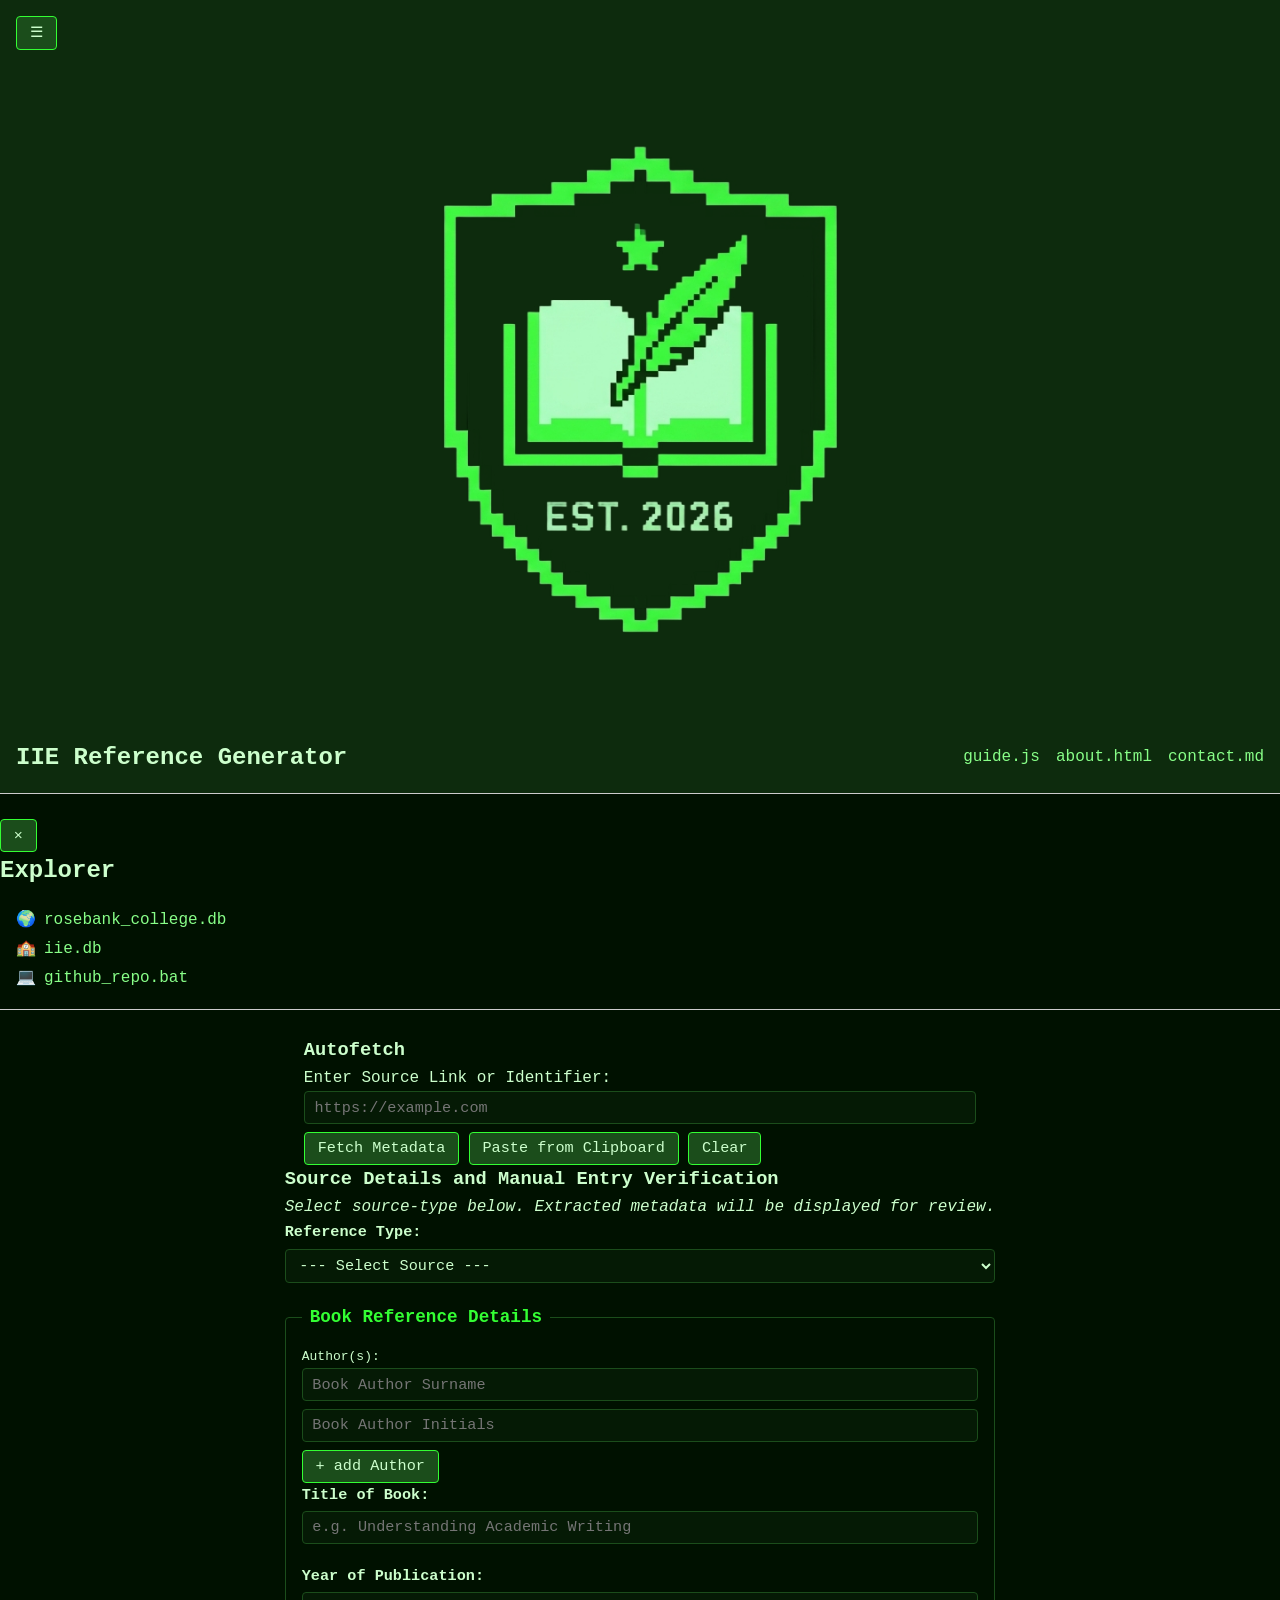
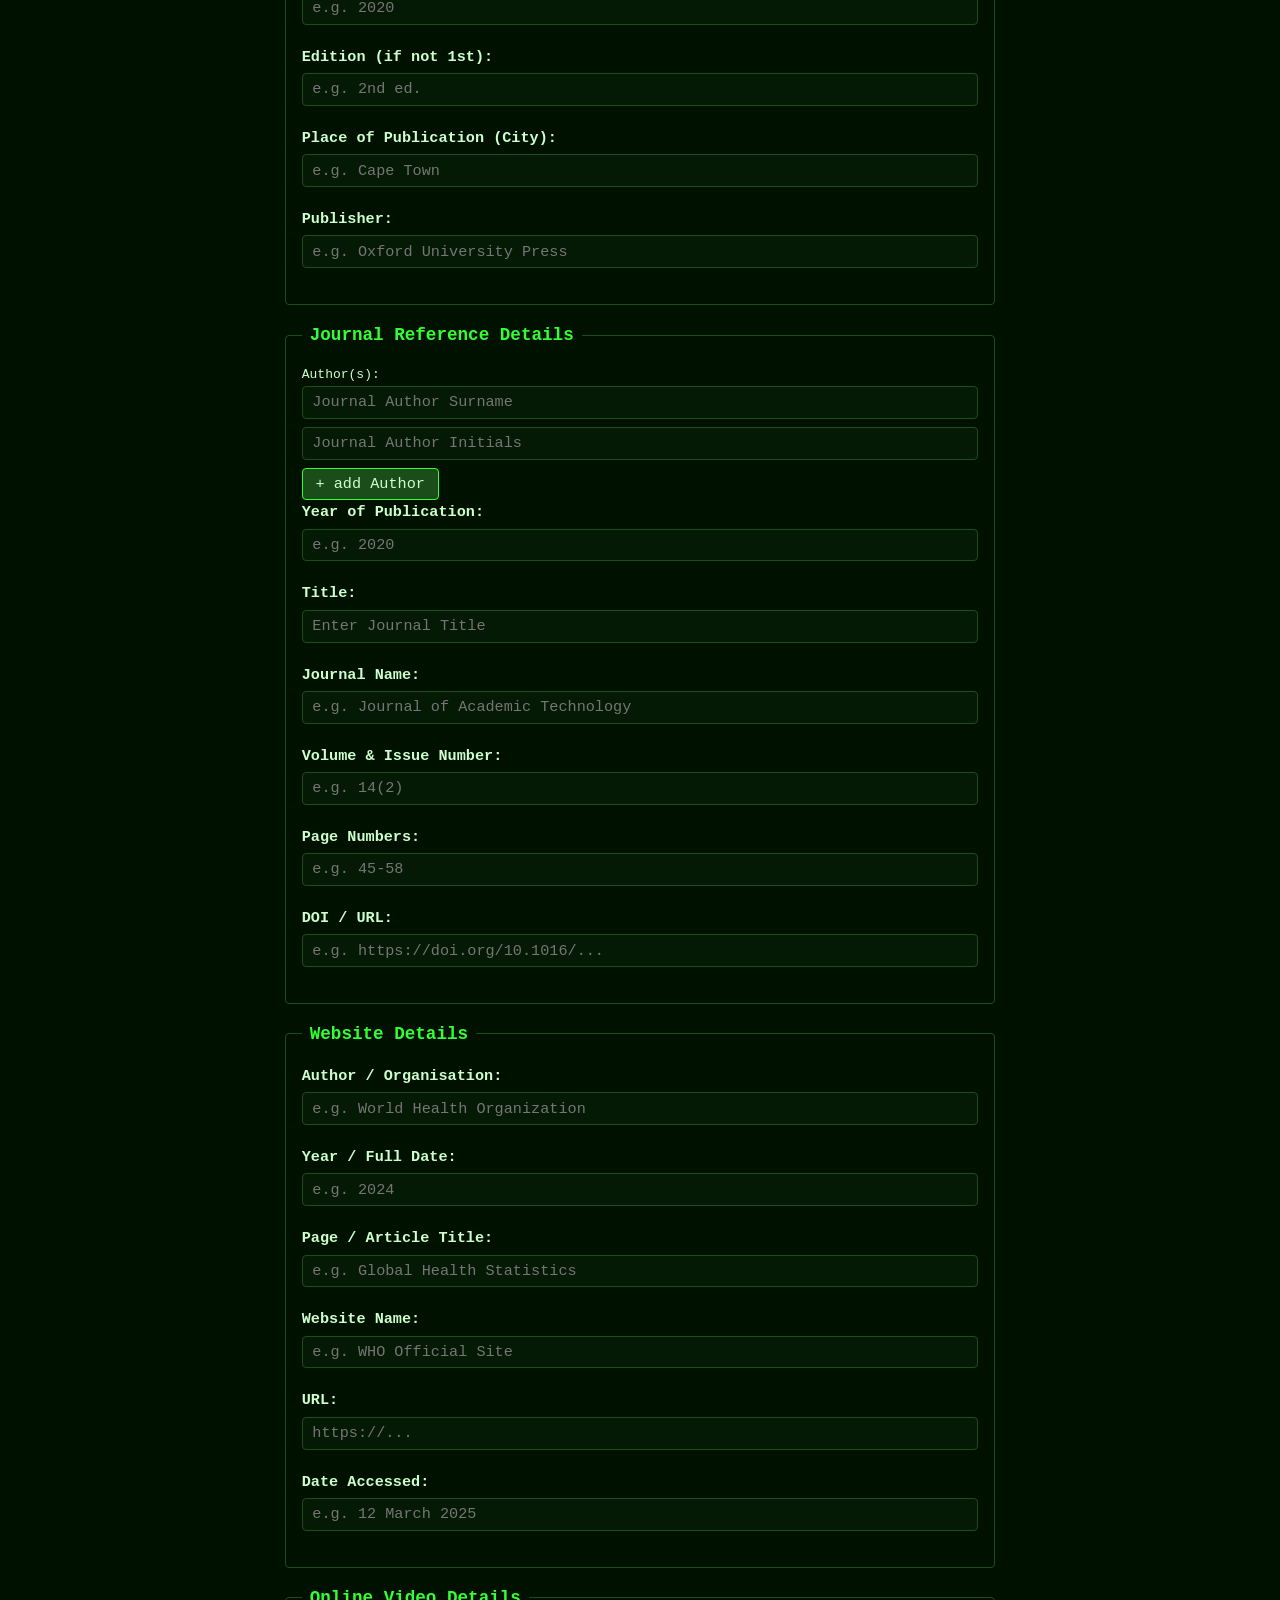
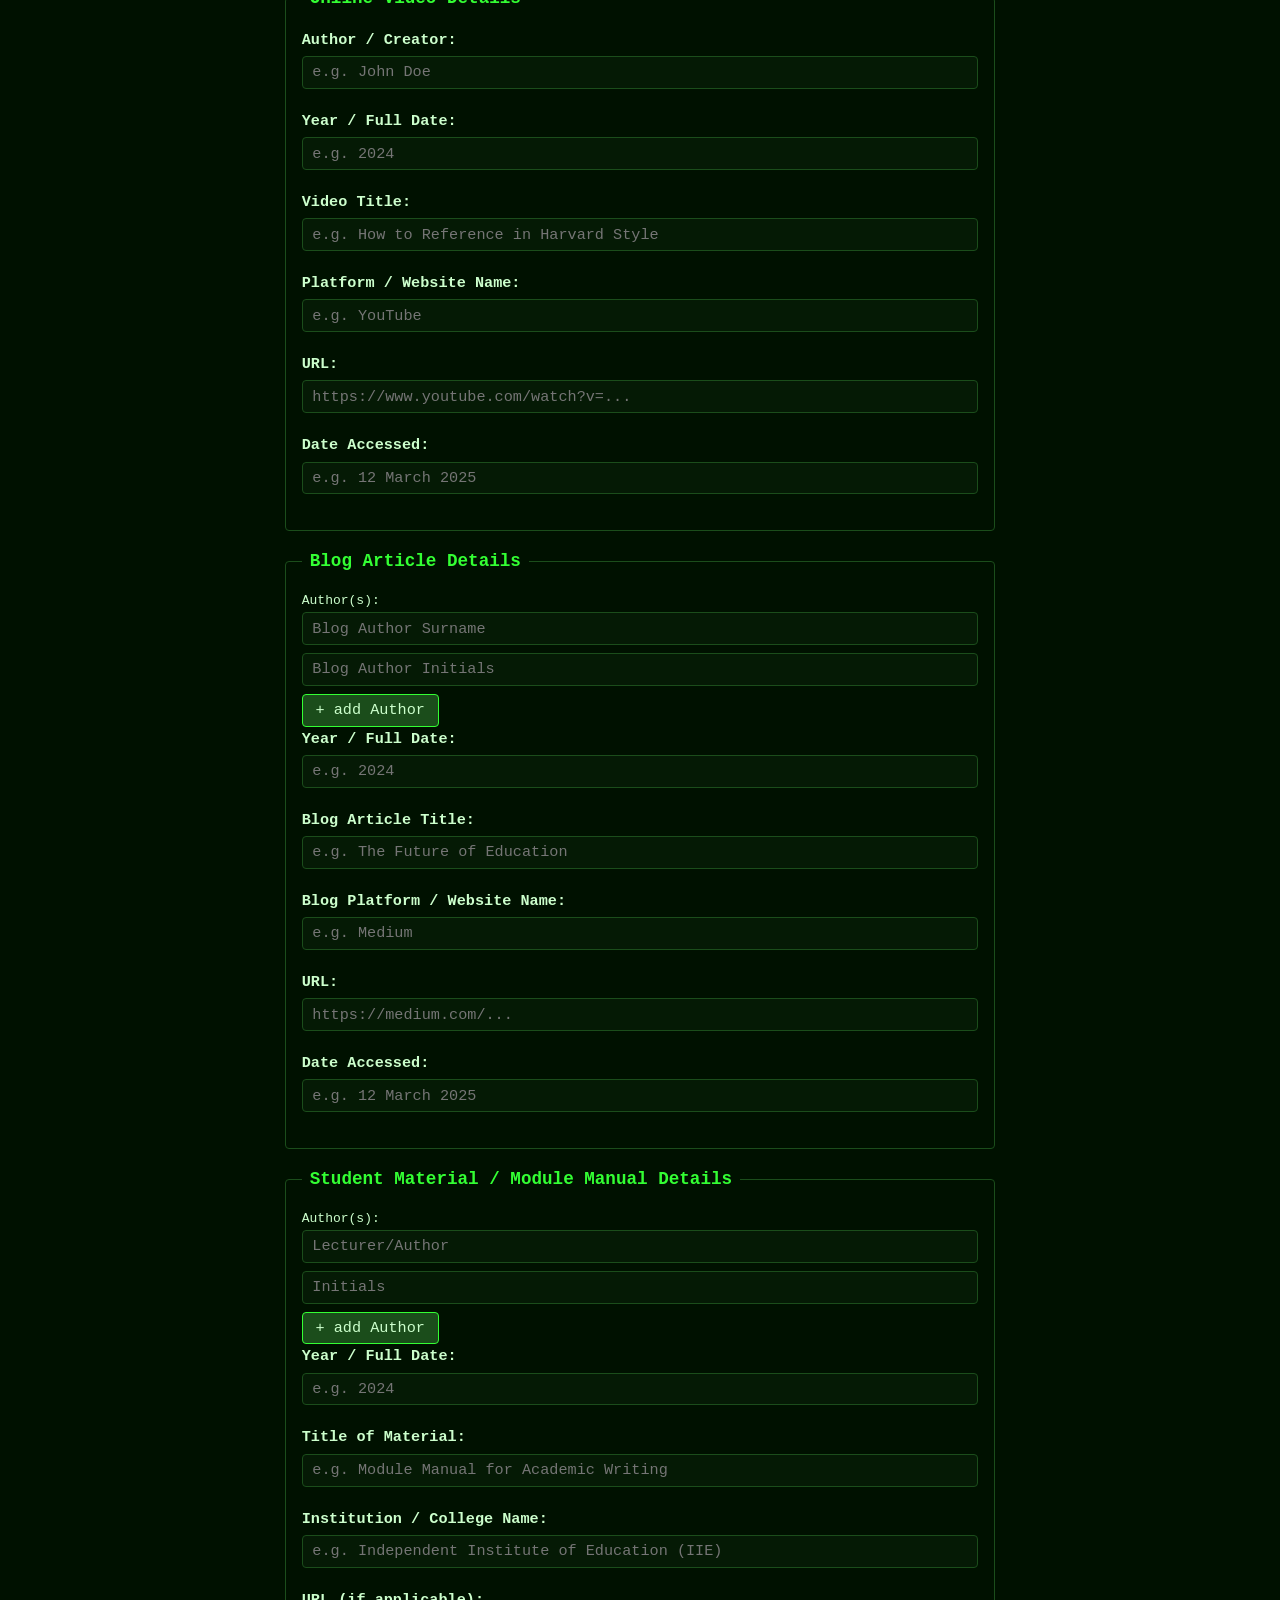
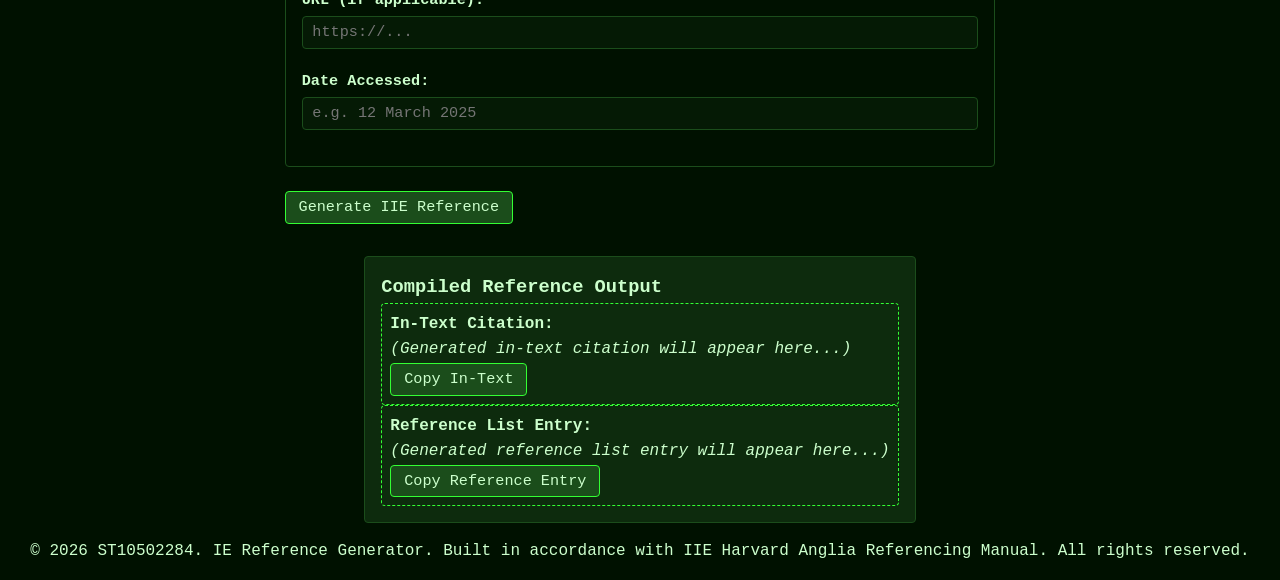
==== index.html @ 96c64dc7 "Added some css styling" ====
<!doctype html>
<html lang="en">

<head>
    <meta charset="UTF-8" />
    <meta name="viewport" content="width=device-width, initial-scale=1.0" />
    <meta name="author" content="Nicholas Morris ST10502284" />
    <meta name="description" content="IIE Harvard Anglia Reference Generator" />
    <title>Home | IIE Reference Generator</title>
    <link rel="stylesheet" href="_css/style.css" />
</head>

<body>

    <header>
        <!-- Navigation Bar -->
        <header>
            <!-- Navigation Bar -->
            <nav class="navigation-bar">
                <div class="nav-brand">
                    <button id="menu-toggle" class="menu-toggle" aria-label="Open Navigation Menu"
                        aria-controls="side-menu" aria-expanded="false">
                        <span>&#9776;</span>
                    </button>
                    <a class="nav-logo" href="index.html">
                        <img src="images/Logo-notext.png" alt="IIE Reference Generator Logo">
                    </a>
                </div>
                <div id="header-title">
                    <h1 style="margin: 0; font-family: monospace">IIE Reference Generator</h1>
                </div>
                <div id="navigation" class="navigation" style="display: flex; gap: 1rem">
                    <a href="guide.html" class="nav-link">guide.js</a>
                    <a href="about.html" class="nav-link">about.html</a>
                    <a href="contact.html" class="nav-link">contact.md</a>
                </div>
            </nav>
        </header>
        <hr style="margin: 0; border: none; border-top: 1px solid #ccc;" />
        <br />

        <!-- Sidebar Navigation Explorer -->
        <!--TODO: Implement sidebar navigation logic in JS-->
        <aside id="side-menu" class="side-menu-container" aria-label="Sidebar Navigation">
            <button id="menu-close" class="menu-toggle" aria-label="Close Navigation Menu">
                <span>&times;</span>
            </button>
            <div class="side-menu-header">
                <h2>Explorer</h2>
                <nav class="side-navigation">
                    <ul>
                        <li>
                            <a href="https://www.rosebankcollege.co.za/" class="side-nav-link" target="_blank"
                                rel="noopener noreferrer">
                                <span class="icon">🌍</span>
                                rosebank_college.db
                            </a>
                        </li>
                        <li>
                            <a href="https://www.iie.ac.za/" class="side-nav-link" target="_blank"
                                rel="noopener noreferrer">
                                <span class="icon">🏫</span>
                                iie.db</a>
                        </li>
                        <li>
                            <a href="https://github.com/TheCommentatorAll/IIE-Harvard-Anglia-Referencing-Generator"
                                class="side-nav-link" target="_blank" rel="noopener noreferrer">
                                <span class="icon">💻</span>
                                github_repo.bat
                            </a>
                        </li>
                    </ul>
                </nav>
            </div>

        </aside>
        <hr style="margin: 0; border: none; border-top: 1px solid #ccc;" />
        <br />

        <!-- Overlay for Sidebar (implemented in CSS and JS)-->
        <div id="overlay" class="overlay"></div>

        <main>
            <div class="generator-container">
                <section id="autofetch-container" class="autofetch-container" aria-labelledby="autofetch-heading">
                    <h3 id="autofetch-heading">Autofetch</h3>
                    <label for="url-input">Enter Source Link or
                        Identifier:</label>
                    <div>
                        <input type="url" id="url-input" name="url-input" placeholder="https://example.com"
                            aria-label="Enter URL for Autofetch" />
                        <button id="autofetch-button" aria-label="Fetch Reference Data">
                            Fetch Metadata
                        </button>
                        <button id="paste-button" aria-label="Paste from Clipboard">
                            Paste from Clipboard
                        </button>
                        <button id="clear-button" aria-label="Clear Input Field">
                            Clear
                        </button>
                    </div>
                </section>

                <section id="manual-entry-container" class="manual-entry-container"
                    aria-labelledby="manual-entry-heading">
                    <h3 id="manual-entry-heading">Source Details and Manual Entry Verification</h3>
                    <!-- Manual entry fields will be implemented here -->
                    <p>
                        <i>Select source-type below. Extracted metadata will be
                            displayed
                            for review.</i>
                    </p>
                    <!-- Form for selecting reference type -->
                    <form id="reference-form">
                        <div class="form-group">
                            <label for="reference-type">Reference Type:</label>
                            <select id="reference-type" name="reference-type" aria-label="Select Reference Type">
                                <option value="">--- Select Source ---</option>
                                <option value="book">Book</option>
                                <option value="journal">Journal</option>
                                <option value="website">Website /
                                    Webpage</option>
                                <option value="online_video">Online
                                    Video</option>
                                <option value="blog">Blog Article</option>
                                <option value="student_material">
                                    Student Material / Module Manual
                                </option>
                            </select>
                        </div>

                        <!--div will be implemented when writing CSS and JS-->

                        <!-- Fieldsets for different reference types TODO: add hidden fields -->
                        <!-- Container for book fields -->
                        <fieldset id="fields-book" class="source-fieldset">
                            <legend>Book Reference Details</legend>

                            <div id="book-author-container">
                                <label for="book-author">Author(s):</label>
                                <div class="author-row form-group-inline">
                                    <input type="text" id="book-author-surname" name="book-author-surname"
                                        placeholder="Book Author Surname" required />
                                    <input type="text" id="book-author-initials" name="book-author-initials"
                                        placeholder="Book Author Initials" required />
                                    <button type="button" id="book-add-author-btn" class="btn-add-author"
                                        aria-label="Add Another Author">
                                        + add Author
                                    </button>
                                </div>
                            </div>
                            <!--Title-->
                            <div class="form-group">
                                <label for="book-title">Title of Book:</label>
                                <input type="text" id="book-title" name="book-title"
                                    placeholder="e.g. Understanding Academic Writing" required />
                            </div>
                            <!--Year of Publication-->
                            <div class="form-group">
                                <label for="book-year">Year of Publication:</label>
                                <input type="number" id="book-year" name="book-year" placeholder="e.g. 2020" min="1000"
                                    max="2099" required />
                            </div>
                            <!--Edition-->
                            <div class="form-group">
                                <label for="book-edition">Edition (if not 1st):</label>
                                <input type="text" id="book-edition" name="book-edition" placeholder="e.g. 2nd ed." />
                            </div>
                            <!--Place of Publication-->
                            <div class="form-group">
                                <label for="book-place">Place of Publication (City):</label>
                                <input type="text" id="book-place" name="book-place" placeholder="e.g. Cape Town"
                                    required />
                            </div>
                            <!--Publisher-->
                            <div class="form-group">
                                <label for="book-publisher">Publisher:</label>
                                <input type="text" id="book-publisher" name="book-publisher"
                                    placeholder="e.g. Oxford University Press" required />
                            </div>
                        </fieldset>

                        <!-- Container for journal fields -->
                        <fieldset id="fields-journal" class="source-fieldset">
                            <legend>Journal Reference Details</legend>
                            <div id="journal-author-container">
                                <label for="journal-author">Author(s):</label>
                                <div class="author-row form-group-inline">
                                    <input type="text" id="journal-author-surname" name="journal-author-surname"
                                        placeholder="Journal Author Surname" required />
                                    <input type="text" id="journal-author-initials" name="journal-author-initials"
                                        placeholder="Journal Author Initials" required />
                                    <button type="button" id="journal-add-author-btn" class="btn-add-author"
                                        aria-label="Add Another Author">
                                        + add Author
                                    </button>
                                </div>
                            </div>

                            <div class="form-group">
                                <label for="journal-year">Year of Publication:</label>
                                <input type="number" id="journal-year" name="journal-year" placeholder="e.g. 2020"
                                    min="1000" max="2099" required />
                            </div>

                            <div class="form-group">
                                <label for="journal-title">Title:</label>
                                <input type="text" id="journal-title" name="journal-title"
                                    placeholder="Enter Journal Title" />
                            </div>

                            <div class="form-group">
                                <label for="journal-name">Journal Name:</label>
                                <input type="text" id="journal-name" name="journal-name"
                                    placeholder="e.g. Journal of Academic Technology" />
                            </div>

                            <div class="form-group">
                                <label for="journal-volume">Volume & Issue
                                    Number:</label>
                                <input type="text" id="journal-volume" name="journal-volume" placeholder="e.g. 14(2)" />
                            </div>

                            <div class="form-group">
                                <label for="journal-pages">Page
                                    Numbers:</label>
                                <input type="text" id="journal-pages" name="journal-pages" placeholder="e.g. 45-58" />
                            </div>

                            <div class="form-group">
                                <label for="journal-doi">DOI / URL:</label>
                                <input type="text" id="journal-doi" name="journal-doi"
                                    placeholder="e.g. https://doi.org/10.1016/..." />
                            </div>
                        </fieldset>

                        <!-- Container for website fields -->
                        <fieldset id="fields-website" class="source-fieldset">
                            <legend>Website Details</legend>

                            <div class="form-group">
                                <label for="web-author">Author /
                                    Organisation:</label>
                                <input type="text" id="web-author" name="web-author"
                                    placeholder="e.g. World Health Organization" required />
                            </div>

                            <div class="form-group">
                                <label for="web-year">Year / Full Date:</label>
                                <input type="text" id="web-year" name="web-year" placeholder="e.g. 2024" required />
                            </div>

                            <div class="form-group">
                                <label for="web-page-title">Page / Article
                                    Title:</label>
                                <input type="text" id="web-page-title" name="web-page-title"
                                    placeholder="e.g. Global Health Statistics" required />
                            </div>

                            <div class="form-group">
                                <label for="web-site-title">Website
                                    Name:</label>
                                <input type="text" id="web-site-title" name="web-site-title"
                                    placeholder="e.g. WHO Official Site" required />
                            </div>

                            <div class="form-group">
                                <label for="web-url">URL:</label>
                                <input type="url" id="web-url" name="web-url" placeholder="https://..." required />
                            </div>

                            <div class="form-group">
                                <label for="web-accessed-date">Date
                                    Accessed:</label>
                                <input type="text" id="web-accessed-date" name="web-accessed-date"
                                    placeholder="e.g. 12 March 2025" />
                            </div>
                        </fieldset>

                        <!-- Container for Online Video Fields -->
                        <fieldset id="fields-online-video" class="source-fieldset">
                            <legend>Online Video Details</legend>

                            <div class="form-group">
                                <label for="video-author">Author /
                                    Creator:</label>
                                <input type="text" id="video-author" name="video-author" placeholder="e.g. John Doe" />
                            </div>

                            <div class="form-group">
                                <label for="video-year">Year / Full
                                    Date:</label>
                                <input type="text" id="video-year" name="video-year" placeholder="e.g. 2024" />
                            </div>

                            <div class="form-group">
                                <label for="video-title">Video Title:</label>
                                <input type="text" id="video-title" name="video-title"
                                    placeholder="e.g. How to Reference in Harvard Style" />
                            </div>

                            <div class="form-group">
                                <label for="video-platform">Platform / Website
                                    Name:</label>
                                <input type="text" id="video-platform" name="video-platform"
                                    placeholder="e.g. YouTube" />
                            </div>

                            <div class="form-group">
                                <label for="video-url">URL:</label>
                                <input type="url" id="video-url" name="video-url"
                                    placeholder="https://www.youtube.com/watch?v=..." />
                            </div>

                            <div class="form-group">
                                <label for="video-accessed-date">Date
                                    Accessed:</label>
                                <input type="text" id="video-accessed-date" name="video-accessed-date"
                                    placeholder="e.g. 12 March 2025" />
                            </div>
                        </fieldset>

                        <!-- TODO: Additional fieldsets for other reference types can be added here -->

                        <!--Container for Blog Articles-->
                        <fieldset id="fields-blog" class="source-fieldset">
                            <legend>Blog Article Details</legend>

                            <div id="blog-author-container">
                                <label for="blog-author">Author(s):</label>
                                <div class="author-row form-group-inline">
                                    <input type="text" id="blog-author-surname" name="blog-author-surname"
                                        placeholder="Blog Author Surname" />
                                    <input type="text" id="blog-author-firstname" name="blog-author-initials"
                                        placeholder="Blog Author Initials" />
                                    <button type="button" id="blog-add-author-btn" class="btn-add-author"
                                        aria-label="Add Another Author">
                                        + add Author
                                    </button>
                                </div>
                            </div>

                            <div class="form-group">
                                <label for="blog-year">Year / Full Date:</label>
                                <input type="text" id="blog-year" name="blog-year" placeholder="e.g. 2024" />
                            </div>

                            <div class="form-group">
                                <label for="blog-title">Blog Article Title:</label>
                                <input type="text" id="blog-title" name="blog-title"
                                    placeholder="e.g. The Future of Education" />
                            </div>

                            <div class="form-group">
                                <label for="blog-platform">Blog Platform / Website Name:</label>
                                <input type="text" id="blog-platform" name="blog-platform" placeholder="e.g. Medium" />
                            </div>

                            <div class="form-group">
                                <label for="blog-url">URL:</label>
                                <input type="url" id="blog-url" name="blog-url" placeholder="https://medium.com/..." />
                            </div>

                            <div class="form-group">
                                <label for="blog-accessed-date">Date Accessed:</label>
                                <input type="text" id="blog-accessed-date" name="blog-accessed-date"
                                    placeholder="e.g. 12 March 2025" />
                            </div>
                        </fieldset>

                        <!--Container for Student Material / Module Manual-->
                        <fieldset id="fields-student-material" class="source-fieldset">
                            <legend>Student Material / Module Manual Details</legend>

                            <div id="student-material-author-container">
                                <label for="student-material-author">Author(s):</label>
                                <div class="author-row form-group-inline">
                                    <input type="text" id="student-material-author-surname"
                                        name="student-material-author-surname" placeholder="Lecturer/Author" />
                                    <input type="text" id="student-material-author-initials"
                                        name="student-material-author-initials" placeholder="Initials" />
                                    <button type="button" id="student-material-add-author-btn" class="btn-add-author"
                                        aria-label="Add Another Author">
                                        + add Author
                                    </button>
                                </div>
                            </div>

                            <div class="form-group">
                                <label for="student-material-year">Year / Full Date:</label>
                                <input type="text" id="student-material-year" name="student-material-year"
                                    placeholder="e.g. 2024" />
                            </div>

                            <div class="form-group">
                                <label for="student-material-title">Title of Material:</label>
                                <input type="text" id="student-material-title" name="student-material-title"
                                    placeholder="e.g. Module Manual for Academic Writing" />
                            </div>

                            <div class="form-group">
                                <label for="student-material-institution">Institution / College Name:</label>
                                <input type="text" id="student-material-institution" name="student-material-institution"
                                    placeholder="e.g. Independent Institute of Education (IIE)" />
                            </div>

                            <div class="form-group">
                                <label for="student-material-url">URL (if applicable):</label>
                                <input type="url" id="student-material-url" name="student-material-url"
                                    placeholder="https://..." />
                            </div>

                            <div class="form-group">
                                <label for="student-material-accessed-date">Date Accessed:</label>
                                <input type="text" id="student-material-accessed-date"
                                    name="student-material-accessed-date" placeholder="e.g. 12 March 2025" />
                            </div>

                        </fieldset>

                        <div style="margin-top: 1.5rem">
                            <button type="submit" id="generate-btn" class="btn-submit">
                                Generate IIE Reference
                            </button>

                        </div>
                    </form>
                </section>

                <section id="output-container" class="output-card">
                    <h3>Compiled Reference Output</h3>

                    <div class="output-box">
                        <h4>In-Text Citation:</h4>
                        <p id="in-text-output ">
                            <i>(Generated in-text citation will appear
                                here...)</i>
                        </p>
                        <button type="button " class="btn-copy" data-target="in-text-output ">
                            Copy In-Text
                        </button>
                    </div>

                    <div class="output-box">
                        <h4>Reference List Entry:</h4>
                        <p id="reference-list-output ">
                            <i>(Generated reference list entry will appear
                                here...)</i>
                        </p>
                        <button type="button " class="btn-copy" data-target="reference-list-output ">
                            Copy Reference Entry
                        </button>
                    </div>
                </section>
            </div>
        </main>

        <footer style="text-align: center; padding: 1rem">
            <p>
                &copy; 2026 ST10502284. IE Reference Generator. Built in accordance with IIE Harvard Anglia Referencing
                Manual. All rights reserved.</p>
            </p>
        </footer>
</body>

</html>
---- _css/style.css ----
/* ==========================================
        DEFAULT STYLES
   ========================================== */
 * {
     box-sizing: border-box;
     margin: 0;
     padding: 0;

 }

 html {

     font-size: 100%;
 }

 img {
     max-width: 100%;
     height: auto;
     display: block;
 }

 body {

     background-color: #001100;
     color: #CCFFCC;
     font-family: monospace, Consolas, "Courier New", monospace;
     line-height: 1.6;
 }

 input[type="text"],
 input[type="number"],
 input[type="url"],
 input[type="date"],
 select,
 button {
     font-family: inherit;
     font-size: 0.95rem;
     border-radius: 4px;
 }

 /* ==========================================
        FORM CONTROLS & INPUTS
   ========================================== */
 input[type="text"],
 input[type="number"],
 input[type="url"],
 input[type="date"],
 select {
     padding: 0.4rem 0.6rem;
     border: 1px solid #1B4D1B;
     background-color: #051A05;
     color: #CCFFCC;
     min-width: 140px;
     margin-bottom: 0.5rem;
     width: 100%;
 }

 input:focus,
 select:focus {
     outline: 1px solid #33FF33;
 }

 button {
     padding: 0.4rem 0.8rem;
     border: 1px solid #33FF33;
     border-radius: 4px;
     background-color: #1B4D1B;
     color: #CCFFCC;
     cursor: pointer;
     transition: background-color 0.3s ease, transform 0.3s ease;

 }

 button:hover {
     background-color: #0056b3;
     color: #FFFFFF;
 }

 .menu-toggle span {
     display: inline-block;
     transition: transform 0.3s ease;
 }

 .menu-toggle:hover span {
     transform: scale(1.2);
 }

 /* ==========================================
        HEADER & NAVIGATION + SIDEBAR
   ========================================== */
 .navigation-bar {
     background-color: #0D2B0D;
 }

 nav {
     display: flex;
     flex-wrap: wrap;
     justify-content: space-between;
     align-items: center;
     gap: 0.5rem 1rem;
     padding: 1rem;
 }

 #header-title h1 {

     font-size: clamp(1rem, 4vw, 1.5rem);
 }


 nav a {
     text-decoration: none;
     color: #88FF88;
     transition: transform 0.3s ease;
 }

 nav a:hover {
     transform: scale(1.05);
 }

 /* .nav-logo img {
     display: block;
     padding-left: 1rem;
     height: auto;
     max-height: 50px;
     width: auto;
     max-width: 100px;
     transition: transform 0.3s ease;


 } */

 .nav-logo img:hover {
     transform: scale(1.05);
 }


 .side-navigation ul {

     list-style-type: none;
     padding: 0;
     margin: 0;
 }

 .side-nav-link {
     /*display type required for transforming*/
     display: flex;
     align-items: center;
     gap: 0.5rem;
     text-decoration: none;
     color: #88FF88;
     padding: 0.1rem 0;
 }

 .side-nav-link:hover {
     transform: scale(1.05);
 }

 /* ==========================================
        CONTAINERS
   ========================================== */

 .generator-container {
     display: flex;
     flex-direction: column;
     align-items: center;
 }

 .autofetch-container {}

 fieldset.source-fieldset {
     border: 1px solid #1B4D1B;
     padding: 1rem;
     margin-bottom: 1rem;
     font-family: monospace;
     border-radius: 4px;

 }

 fieldset legend {
     color: #33FF33;
     font-weight: bold;
     font-size: 1.1rem;
     padding: 0 0.5rem;
 }

 .form-group {
     display: flex;
     flex-direction: column;
     margin-bottom: 0.75rem;
 }

 .form-group label {
     margin-bottom: 0.25rem;
     font-size: 0.95rem;
     font-weight: bold;
 }

 .form-group.inline {

     display: flex;
     gap: 0.5rem;
     flex-wrap: wrap;
 }

 .output-card {
     background-color: #0D2B0D;
     border: 1px solid #1B4D1B;
     padding: 1rem;
     border-radius: 4px;
     margin-top: 2rem;
 }

 .output-box {
     border: 1px dashed #33FF33;
     padding: 0.5rem;
     border-radius: 4px;
 }
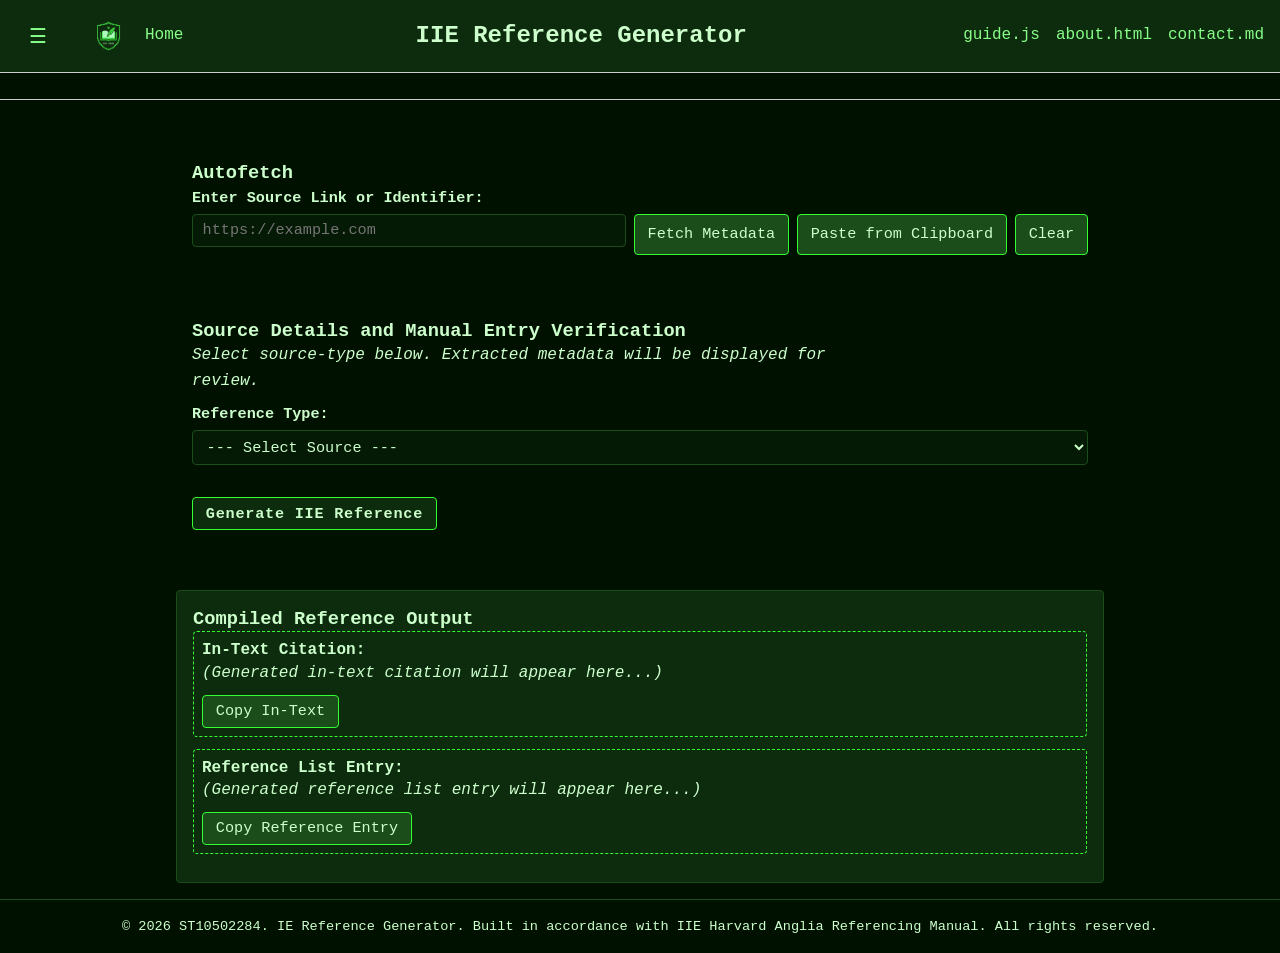
==== commit b50bdb98: "Added styling and media queries" ====
--- a/index.html
+++ b/index.html
@@ -23,7 +23,7 @@
                         <span>&#9776;</span>
                     </button>
                     <a class="nav-logo" href="index.html">
-                        <img src="images/Logo-notext.png" alt="IIE Reference Generator Logo">
+                        <img src="images/Logo-notext.png" alt="IIE Reference Generator Logo"> Home
                     </a>
                 </div>
                 <div id="header-title">
--- a/_css/style.css
+++ b/_css/style.css
@@ -1,217 +1,647 @@
- /* ==========================================
-        DEFAULT STYLES
-   ========================================== */
- * {
-     box-sizing: border-box;
-     margin: 0;
-     padding: 0;
-
- }
-
- html {
-
-     font-size: 100%;
- }
-
- img {
-     max-width: 100%;
-     height: auto;
-     display: block;
- }
-
- body {
-
-     background-color: #001100;
-     color: #CCFFCC;
-     font-family: monospace, Consolas, "Courier New", monospace;
-     line-height: 1.6;
- }
-
- input[type="text"],
- input[type="number"],
- input[type="url"],
- input[type="date"],
- select,
- button {
-     font-family: inherit;
-     font-size: 0.95rem;
-     border-radius: 4px;
- }
-
- /* ==========================================
-        FORM CONTROLS & INPUTS
-   ========================================== */
- input[type="text"],
- input[type="number"],
- input[type="url"],
- input[type="date"],
- select {
-     padding: 0.4rem 0.6rem;
-     border: 1px solid #1B4D1B;
-     background-color: #051A05;
-     color: #CCFFCC;
-     min-width: 140px;
-     margin-bottom: 0.5rem;
-     width: 100%;
- }
-
- input:focus,
- select:focus {
-     outline: 1px solid #33FF33;
- }
-
- button {
-     padding: 0.4rem 0.8rem;
-     border: 1px solid #33FF33;
-     border-radius: 4px;
-     background-color: #1B4D1B;
-     color: #CCFFCC;
-     cursor: pointer;
-     transition: background-color 0.3s ease, transform 0.3s ease;
-
- }
-
- button:hover {
-     background-color: #0056b3;
-     color: #FFFFFF;
- }
-
- .menu-toggle span {
-     display: inline-block;
-     transition: transform 0.3s ease;
- }
-
- .menu-toggle:hover span {
-     transform: scale(1.2);
- }
-
- /* ==========================================
-        HEADER & NAVIGATION + SIDEBAR
-   ========================================== */
- .navigation-bar {
-     background-color: #0D2B0D;
- }
-
- nav {
-     display: flex;
-     flex-wrap: wrap;
-     justify-content: space-between;
-     align-items: center;
-     gap: 0.5rem 1rem;
-     padding: 1rem;
- }
-
- #header-title h1 {
-
-     font-size: clamp(1rem, 4vw, 1.5rem);
- }
-
-
- nav a {
-     text-decoration: none;
-     color: #88FF88;
-     transition: transform 0.3s ease;
- }
-
- nav a:hover {
-     transform: scale(1.05);
- }
-
- /* .nav-logo img {
-     display: block;
-     padding-left: 1rem;
-     height: auto;
-     max-height: 50px;
-     width: auto;
-     max-width: 100px;
-     transition: transform 0.3s ease;
-
-
- } */
-
- .nav-logo img:hover {
-     transform: scale(1.05);
- }
-
-
- .side-navigation ul {
-
-     list-style-type: none;
-     padding: 0;
-     margin: 0;
- }
-
- .side-nav-link {
-     /*display type required for transforming*/
-     display: flex;
-     align-items: center;
-     gap: 0.5rem;
-     text-decoration: none;
-     color: #88FF88;
-     padding: 0.1rem 0;
- }
-
- .side-nav-link:hover {
-     transform: scale(1.05);
- }
-
- /* ==========================================
-        CONTAINERS
-   ========================================== */
-
- .generator-container {
-     display: flex;
-     flex-direction: column;
-     align-items: center;
- }
-
- .autofetch-container {}
-
- fieldset.source-fieldset {
-     border: 1px solid #1B4D1B;
-     padding: 1rem;
-     margin-bottom: 1rem;
-     font-family: monospace;
-     border-radius: 4px;
-
- }
-
- fieldset legend {
-     color: #33FF33;
-     font-weight: bold;
-     font-size: 1.1rem;
-     padding: 0 0.5rem;
- }
-
- .form-group {
-     display: flex;
-     flex-direction: column;
-     margin-bottom: 0.75rem;
- }
-
- .form-group label {
-     margin-bottom: 0.25rem;
-     font-size: 0.95rem;
-     font-weight: bold;
- }
-
- .form-group.inline {
-
-     display: flex;
-     gap: 0.5rem;
-     flex-wrap: wrap;
- }
-
- .output-card {
-     background-color: #0D2B0D;
-     border: 1px solid #1B4D1B;
-     padding: 1rem;
-     border-radius: 4px;
-     margin-top: 2rem;
- }
-
- .output-box {
-     border: 1px dashed #33FF33;
-     padding: 0.5rem;
-     border-radius: 4px;
- }+/* ==========================================
+   IIE REFERENCE GENERATOR — GLOBAL STYLESHEET
+   Single shared stylesheet for index.html, about.html,
+   contact.html and guide.html.
+   ========================================== */
+
+/* ==========================================
+   RESET & BASE
+   ========================================== */
+* {
+    box-sizing: border-box;
+    margin: 0;
+    padding: 0;
+}
+
+html {
+    font-size: 100%;
+    scroll-behavior: smooth;
+}
+
+body {
+    background-color: #001100;
+    color: #CCFFCC;
+    font-family: monospace, Consolas, "Courier New", monospace;
+    line-height: 1.6;
+}
+
+img {
+    max-width: 100%;
+    height: auto;
+    display: block;
+}
+
+a {
+    color: #88FF88;
+}
+
+h1, h2, h3, h4, h5 {
+    line-height: 1.3;
+}
+
+.nav-divider {
+    margin: 0;
+    border: none;
+    border-top: 1px solid #1B4D1B;
+}
+
+/* ==========================================
+   FORM CONTROLS & INPUTS
+   ========================================== */
+input[type="text"],
+input[type="number"],
+input[type="url"],
+input[type="email"],
+input[type="date"],
+select,
+textarea,
+button {
+    font-family: inherit;
+    font-size: 0.95rem;
+    border-radius: 0.25rem;
+}
+
+input[type="text"],
+input[type="number"],
+input[type="url"],
+input[type="email"],
+input[type="date"],
+select,
+textarea {
+    padding: 0.4rem 0.6rem;
+    border: 1px solid #1B4D1B;
+    background-color: #051A05;
+    color: #CCFFCC;
+    min-width: 140px;
+    margin-bottom: 0.5rem;
+    width: 100%;
+}
+
+textarea {
+    resize: vertical;
+}
+
+input:focus,
+select:focus,
+textarea:focus {
+    outline: 1px solid #33FF33;
+}
+
+label {
+    display: block;
+    margin-bottom: 0.25rem;
+    font-size: 0.95rem;
+    font-weight: bold;
+}
+
+button {
+    padding: 0.4rem 0.8rem;
+    border: 1px solid #33FF33;
+    border-radius: 0.25rem;
+    background-color: #1B4D1B;
+    color: #CCFFCC;
+    cursor: pointer;
+    transition: background-color 0.3s ease, transform 0.3s ease;
+}
+
+button:hover {
+    background-color: #33FF33;
+    color: #001100;
+}
+
+.btn-submit,
+.btn-retro {
+    background-color: #0D2B0D;
+    border: 1px solid #33FF33;
+    font-weight: bold;
+    letter-spacing: 0.05em;
+}
+
+.menu-toggle {
+    background: transparent;
+    border: none;
+    font-size: 1.25rem;
+    color: #88FF88;
+}
+
+.menu-toggle:hover {
+    background: transparent;
+}
+
+.menu-toggle span {
+    display: inline-block;
+    transition: transform 0.3s ease;
+}
+
+.menu-toggle:hover span {
+    transform: scale(1.2);
+}
+
+/* ==========================================
+   HEADER, NAV BRAND & LOGO
+   ========================================== */
+.navigation-bar {
+    background-color: #0D2B0D;
+}
+
+nav {
+    display: flex;
+    flex-wrap: wrap;
+    justify-content: space-between;
+    align-items: center;
+    gap: 0.5rem 1rem;
+    padding: 1rem;
+}
+
+.nav-brand {
+    display: flex;
+    align-items: center;
+    gap: 0.75rem;
+    flex-shrink: 0;
+}
+
+.nav-logo {
+    display: flex;
+    align-items: center;
+    text-decoration: none;
+}
+
+.nav-logo img {
+    height: 2.5rem;
+    width: auto;
+    max-width: 6.25rem;
+    padding-left: 0;
+    transition: transform 0.3s ease;
+}
+
+.nav-logo:hover img {
+    transform: scale(1.05);
+}
+
+#header-title {
+    flex: 1 1 12rem;
+    text-align: center;
+    padding-left: 1rem;
+    min-width: 0;
+}
+
+#header-title h1 {
+    margin: 0;
+    font-family: monospace;
+    font-size: clamp(1rem, 4vw, 1.5rem);
+    white-space: nowrap;
+    overflow: hidden;
+    text-overflow: ellipsis;
+}
+
+.navigation {
+    display: flex;
+    gap: 1rem;
+    flex-wrap: wrap;
+    justify-content: flex-end;
+}
+
+nav a {
+    text-decoration: none;
+    color: #88FF88;
+    transition: transform 0.3s ease;
+}
+
+nav a:hover {
+    transform: scale(1.05);
+}
+
+/* ==========================================
+   SIDEBAR / EXPLORER PANEL
+   ========================================== */
+.side-menu-container {
+    position: fixed;
+    top: 0;
+    left: 0;
+    height: 100%;
+    width: min(80vw, 18rem);
+    background-color: #0D2B0D;
+    border-right: 1px solid #1B4D1B;
+    padding: 1rem;
+    transform: translateX(-100%);
+    transition: transform 0.3s ease;
+    z-index: 100;
+    overflow-y: auto;
+}
+
+.side-menu-container.open {
+    transform: translateX(0);
+}
+
+.side-menu-header h2 {
+    color: #33FF33;
+    margin-bottom: 1rem;
+}
+
+.side-navigation ul {
+    list-style-type: none;
+    padding: 0;
+    margin: 0;
+}
+
+.side-navigation li {
+    margin-bottom: 0.75rem;
+}
+
+.side-nav-link {
+    display: flex;
+    align-items: center;
+    gap: 0.5rem;
+    text-decoration: none;
+    color: #88FF88;
+    padding: 0.25rem 0;
+}
+
+.side-nav-link:hover {
+    transform: scale(1.05);
+}
+
+.overlay {
+    display: none;
+    position: fixed;
+    inset: 0;
+    background: rgba(0, 0, 0, 0.5);
+    z-index: 90;
+}
+
+.overlay.active {
+    display: block;
+}
+
+/* ==========================================
+   HERO / INTRO SECTIONS (about, contact, guide)
+   ========================================== */
+#about-hero,
+#contact-hero,
+.page-intro {
+    padding: 1.5rem 1rem;
+    border-bottom: 1px solid #1B4D1B;
+}
+
+#about-hero h1,
+#contact-hero h1 {
+    color: #33FF33;
+    font-size: clamp(1.25rem, 4vw, 1.75rem);
+    margin-bottom: 0.5rem;
+}
+
+#about-hero p,
+#contact-hero p {
+    max-width: 60ch;
+}
+
+.terminal-window .window-body h2 {
+    color: #33FF33;
+    margin-bottom: 0.5rem;
+}
+
+/* ==========================================
+   GENERIC CONTENT SECTIONS (about.html)
+   ========================================== */
+section {
+    padding: 1.25rem 1rem;
+}
+
+#project-purpose,
+#key-features,
+#referencing-standard {
+    border-bottom: 1px solid #1B4D1B;
+}
+
+section h2 {
+    color: #33FF33;
+    margin-bottom: 0.75rem;
+    font-size: 1.15rem;
+}
+
+section p {
+    margin-bottom: 0.5rem;
+    max-width: 70ch;
+}
+
+#key-features ul,
+#referencing-standard ul {
+    list-style: none;
+    display: grid;
+    grid-template-columns: repeat(2, 1fr);
+    gap: 0.75rem 1.5rem;
+}
+
+#key-features li,
+#referencing-standard li {
+    background-color: #0D2B0D;
+    border: 1px solid #1B4D1B;
+    border-radius: 0.25rem;
+    padding: 0.75rem;
+}
+
+/* ==========================================
+   MAIN GENERATOR LAYOUT (index.html)
+   ========================================== */
+.generator-container {
+    display: flex;
+    flex-direction: column;
+    align-items: center;
+    padding: 1rem;
+    gap: 1.5rem;
+    max-width: 60rem;
+    margin: 0 auto;
+}
+
+.autofetch-container,
+.manual-entry-container,
+.output-card {
+    width: 100%;
+}
+
+.autofetch-container > div {
+    display: flex;
+    flex-wrap: wrap;
+    gap: 0.5rem;
+}
+
+.autofetch-container input[type="url"] {
+    flex: 1 1 16rem;
+    width: auto;
+}
+
+fieldset.source-fieldset {
+    border: 1px solid #1B4D1B;
+    padding: 1rem;
+    margin-bottom: 1rem;
+    font-family: monospace;
+    border-radius: 0.25rem;
+    display: none;
+}
+
+fieldset.source-fieldset.active {
+    display: block;
+}
+
+fieldset legend {
+    color: #33FF33;
+    font-weight: bold;
+    font-size: 1.1rem;
+    padding: 0 0.5rem;
+}
+
+.form-group {
+    display: flex;
+    flex-direction: column;
+    margin-bottom: 0.75rem;
+}
+
+.form-group.inline,
+.author-row {
+    display: flex;
+    gap: 0.5rem;
+    flex-wrap: wrap;
+    align-items: flex-start;
+}
+
+.author-row input {
+    flex: 1 1 10rem;
+}
+
+.btn-add-author {
+    flex-shrink: 0;
+    align-self: flex-start;
+}
+
+.output-card {
+    background-color: #0D2B0D;
+    border: 1px solid #1B4D1B;
+    padding: 1rem;
+    border-radius: 0.25rem;
+    margin-top: 1rem;
+}
+
+.output-box {
+    border: 1px dashed #33FF33;
+    padding: 0.5rem;
+    border-radius: 0.25rem;
+    margin-bottom: 0.75rem;
+    word-break: break-word;
+}
+
+/* ==========================================
+   CONTACT PAGE (contact.html)
+   ========================================== */
+#contact-container {
+    display: grid;
+    grid-template-columns: 2fr 1fr;
+    gap: 1.5rem;
+    padding: 1rem;
+    max-width: 60rem;
+    margin: 0 auto;
+    align-items: start;
+}
+
+#contact-form-section h2,
+#contact-info h2 {
+    color: #33FF33;
+    margin-bottom: 0.75rem;
+    font-size: 1.15rem;
+}
+
+#contact-form fieldset {
+    border: 1px solid #1B4D1B;
+    border-radius: 0.25rem;
+    padding: 1rem;
+    margin-bottom: 1rem;
+}
+
+#contact-form legend {
+    color: #33FF33;
+    padding: 0 0.5rem;
+}
+
+.info-card {
+    background-color: #0D2B0D;
+    border: 1px solid #1B4D1B;
+    border-radius: 0.25rem;
+    padding: 0.75rem 1rem;
+    margin-bottom: 1rem;
+}
+
+.info-card h3 {
+    color: #33FF33;
+    font-size: 1rem;
+    margin-bottom: 0.35rem;
+}
+
+/* ==========================================
+   GUIDE PAGE (guide.html)
+   ========================================== */
+.main-content {
+    max-width: 64rem;
+    margin: 0 auto;
+    padding: 1rem;
+}
+
+.guide-section {
+    margin-bottom: 2rem;
+}
+
+.guide-section h3 {
+    color: #33FF33;
+    margin-bottom: 1rem;
+}
+
+#how-to-use > div {
+    display: grid;
+    grid-template-columns: repeat(3, 1fr);
+    gap: 1rem;
+}
+
+.how-to {
+    background-color: #0D2B0D;
+    border: 1px solid #1B4D1B;
+    border-radius: 0.25rem;
+    padding: 1rem;
+}
+
+.how-to span {
+    color: #33FF33;
+    font-weight: bold;
+    font-size: 1.5rem;
+}
+
+.rule-card {
+    background-color: #0D2B0D;
+    border: 1px solid #1B4D1B;
+    border-radius: 0.25rem;
+    padding: 1rem;
+    margin-bottom: 1.25rem;
+}
+
+.rule-card h4 {
+    color: #33FF33;
+    margin-bottom: 0.5rem;
+}
+
+.format-block {
+    margin-bottom: 0.75rem;
+}
+
+.format-block h5 {
+    font-size: 0.9rem;
+    color: #88FF88;
+    margin-bottom: 0.25rem;
+}
+
+.format-block code {
+    display: block;
+    background-color: #051A05;
+    border: 1px solid #1B4D1B;
+    border-radius: 0.25rem;
+    padding: 0.5rem;
+    font-size: 0.85rem;
+    white-space: pre-wrap;
+    word-break: break-word;
+}
+
+.example-box {
+    margin-top: 0.5rem;
+    font-size: 0.9rem;
+}
+
+.site-footer,
+footer {
+    text-align: center;
+    padding: 1rem;
+    border-top: 1px solid #1B4D1B;
+    font-size: 0.85rem;
+}
+
+/* ==========================================
+   RESPONSIVE IMAGES
+   (srcset/sizes are declared in markup; these
+   rules make sure images and picture elements
+   always scale within their container)
+   ========================================== */
+picture {
+    display: block;
+    width: 100%;
+}
+
+picture img,
+img {
+    max-width: 100%;
+    height: auto;
+}
+
+/* ==========================================
+   3.1 BREAKPOINTS — TABLET (<=768px)
+   Switches multi-column layouts to single column
+   and adjusts nav/content spacing for touch use.
+   ========================================== */
+@media (max-width: 48rem) {
+    #contact-container {
+        grid-template-columns: 1fr;
+    }
+
+    #how-to-use > div {
+        grid-template-columns: repeat(2, 1fr);
+    }
+
+    #key-features ul,
+    #referencing-standard ul {
+        grid-template-columns: 1fr;
+    }
+
+    #header-title {
+        order: 3;
+        flex-basis: 100%;
+        text-align: left;
+        padding-left: 0;
+    }
+
+    .navigation {
+        justify-content: flex-start;
+    }
+}
+
+/* ==========================================
+   3.1 BREAKPOINTS — MOBILE (<=30em / 480px)
+   Single-column layout, smaller type, stacked nav.
+   ========================================== */
+@media (max-width: 30em) {
+    nav {
+        padding: 0.75rem;
+    }
+
+    .nav-logo img {
+        height: 2rem;
+    }
+
+    #header-title h1 {
+        font-size: 1rem;
+    }
+
+    .navigation {
+        gap: 0.5rem;
+        font-size: 0.85rem;
+    }
+
+    #how-to-use > div {
+        grid-template-columns: 1fr;
+    }
+
+    .generator-container {
+        padding: 0.5rem;
+    }
+
+    .autofetch-container input[type="url"] {
+        flex-basis: 100%;
+    }
+
+    section {
+        padding: 1rem 0.75rem;
+    }
+}
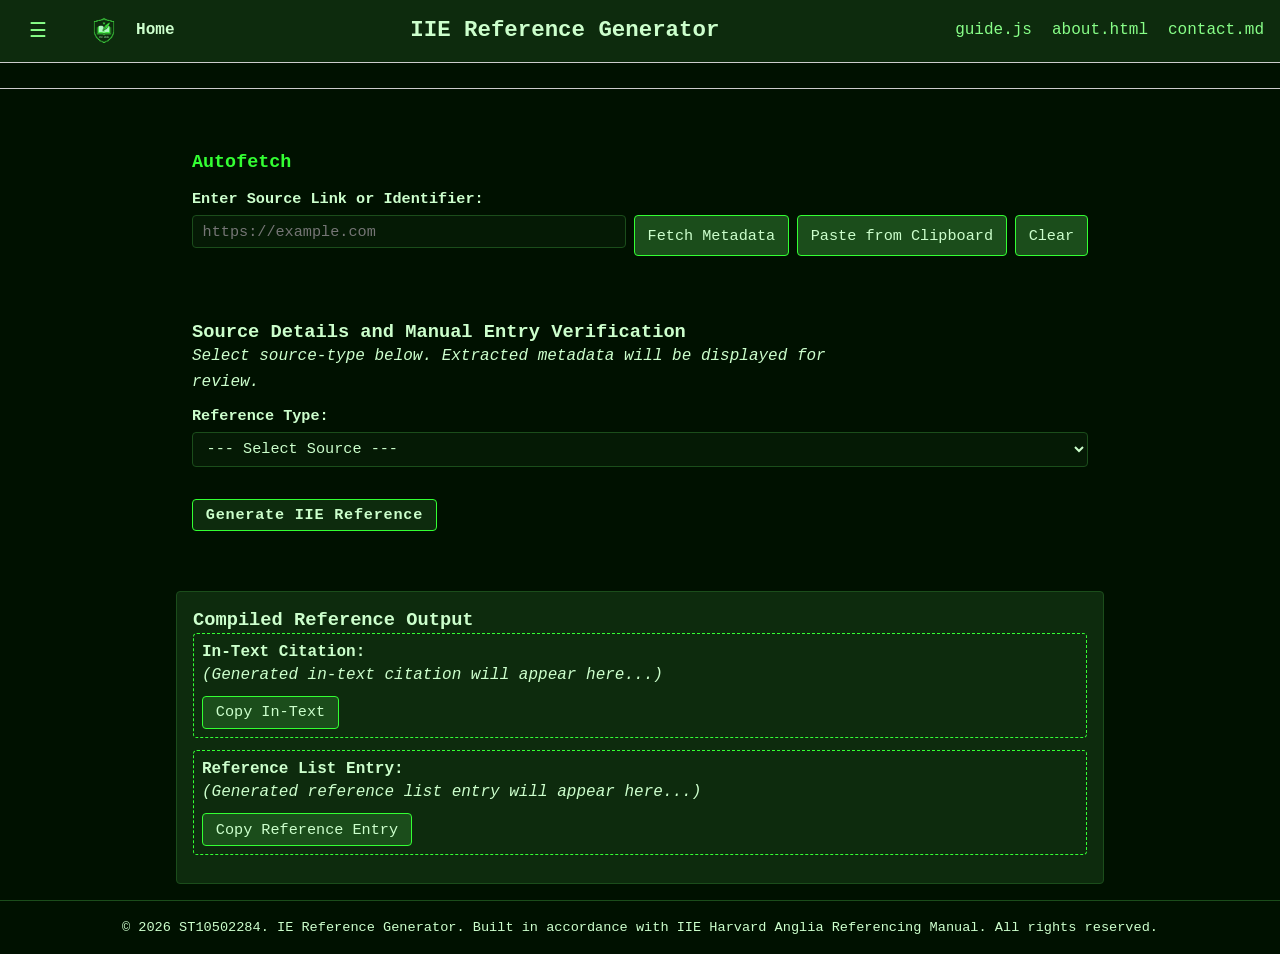
==== commit cd5b5754: "PoE javascript Meta Tags, Descriptions, mobile aoptimisation, loading bar, fixes" ====
--- a/index.html
+++ b/index.html
@@ -5,8 +5,11 @@
     <meta charset="UTF-8" />
     <meta name="viewport" content="width=device-width, initial-scale=1.0" />
     <meta name="author" content="Nicholas Morris ST10502284" />
-    <meta name="description" content="IIE Harvard Anglia Reference Generator" />
-    <title>Home | IIE Reference Generator</title>
+    <meta name="description"
+        content="Free automated IIE Harvard Anglia referencing tool for students. Generate accurate in-text citations and reference list entries for books, journals, and websites instantly.">
+    <meta name="keywords"
+        content="IIE reference generator, Harvard Anglia referencing, IIE Harvard style, citation generator, Rosebank International referencing, academic citation tool">
+    <title>Home | IIE Harvard Reference Generator | Automated Citation Tool</title>
     <link rel="stylesheet" href="_css/style.css" />
 </head>
 
@@ -27,9 +30,9 @@
                     </a>
                 </div>
                 <div id="header-title">
-                    <h1 style="margin: 0; font-family: monospace">IIE Reference Generator</h1>
+                    <h1>IIE Reference Generator</h1>
                 </div>
-                <div id="navigation" class="navigation" style="display: flex; gap: 1rem">
+                <div id="navigation" class="navigation">
                     <a href="guide.html" class="nav-link">guide.js</a>
                     <a href="about.html" class="nav-link">about.html</a>
                     <a href="contact.html" class="nav-link">contact.md</a>
@@ -46,27 +49,27 @@
                 <span>&times;</span>
             </button>
             <div class="side-menu-header">
-                <h2>Explorer</h2>
+                <h1>Explorer</h1>
                 <nav class="side-navigation">
                     <ul>
                         <li>
                             <a href="https://www.rosebankcollege.co.za/" class="side-nav-link" target="_blank"
                                 rel="noopener noreferrer">
                                 <span class="icon">🌍</span>
-                                rosebank_college.db
+                                rosebank_international
                             </a>
                         </li>
                         <li>
                             <a href="https://www.iie.ac.za/" class="side-nav-link" target="_blank"
                                 rel="noopener noreferrer">
                                 <span class="icon">🏫</span>
-                                iie.db</a>
+                                iie</a>
                         </li>
                         <li>
                             <a href="https://github.com/TheCommentatorAll/IIE-Harvard-Anglia-Referencing-Generator"
                                 class="side-nav-link" target="_blank" rel="noopener noreferrer">
                                 <span class="icon">💻</span>
-                                github_repo.bat
+                                github_repo
                             </a>
                         </li>
                     </ul>
@@ -83,7 +86,7 @@
         <main>
             <div class="generator-container">
                 <section id="autofetch-container" class="autofetch-container" aria-labelledby="autofetch-heading">
-                    <h3 id="autofetch-heading">Autofetch</h3>
+                    <h2 id="autofetch-heading">Autofetch</h2>
                     <label for="url-input">Enter Source Link or
                         Identifier:</label>
                     <div>
@@ -98,6 +101,12 @@
                         <button id="clear-button" aria-label="Clear Input Field">
                             Clear
                         </button>
+                    </div>
+                    <div id="progress-bar-container"
+                        style="width: 100%; background-color: #051A05; height: 4px; margin-top: 0.5rem; display: none;">
+                        <div id="progress-bar-fill"
+                            style="width: 0%; height: 100%; background-color: #33FF33; transition: width 0.3s ease;">
+                        </div>
                     </div>
                 </section>
 
@@ -432,22 +441,22 @@
 
                     <div class="output-box">
                         <h4>In-Text Citation:</h4>
-                        <p id="in-text-output ">
+                        <p id="in-text-output">
                             <i>(Generated in-text citation will appear
                                 here...)</i>
                         </p>
-                        <button type="button " class="btn-copy" data-target="in-text-output ">
+                        <button type="button" class="btn-copy" data-target="in-text-output">
                             Copy In-Text
                         </button>
                     </div>
 
                     <div class="output-box">
                         <h4>Reference List Entry:</h4>
-                        <p id="reference-list-output ">
+                        <p id="reference-list-output">
                             <i>(Generated reference list entry will appear
                                 here...)</i>
                         </p>
-                        <button type="button " class="btn-copy" data-target="reference-list-output ">
+                        <button type="button" class="btn-copy" data-target="reference-list-output">
                             Copy Reference Entry
                         </button>
                     </div>
@@ -461,6 +470,8 @@
                 Manual. All rights reserved.</p>
             </p>
         </footer>
+
+        <script src="_js/script.js"></script>
 </body>
 
 </html>
--- a/_css/style.css
+++ b/_css/style.css
@@ -104,6 +104,7 @@
     transition: background-color 0.3s ease, transform 0.3s ease;
 }
 
+
 button:hover {
     background-color: #33FF33;
     color: #001100;
@@ -138,7 +139,7 @@
 }
 
 /* ==========================================
-   HEADER, NAV BRAND & LOGO
+   HEADER, NAV BRAND & LOGO (UPDATED)
    ========================================== */
 .navigation-bar {
     background-color: #0D2B0D;
@@ -149,8 +150,8 @@
     flex-wrap: wrap;
     justify-content: space-between;
     align-items: center;
-    gap: 0.5rem 1rem;
-    padding: 1rem;
+    gap: 0.75rem 1rem;
+    padding: 0.75rem 1rem;
 }
 
 .nav-brand {
@@ -164,13 +165,14 @@
     display: flex;
     align-items: center;
     text-decoration: none;
+    color: #CCFFCC;
+    font-weight: bold;
 }
 
 .nav-logo img {
-    height: 2.5rem;
+    height: 2.2rem;
     width: auto;
     max-width: 6.25rem;
-    padding-left: 0;
     transition: transform 0.3s ease;
 }
 
@@ -179,36 +181,38 @@
 }
 
 #header-title {
-    flex: 1 1 12rem;
+    flex: 1 1 auto;
     text-align: center;
-    padding-left: 1rem;
     min-width: 0;
 }
 
+/* Fluid Clamping for Header Title */
 #header-title h1 {
     margin: 0;
     font-family: monospace;
-    font-size: clamp(1rem, 4vw, 1.5rem);
-    white-space: nowrap;
-    overflow: hidden;
-    text-overflow: ellipsis;
+    font-size: clamp(0.95rem, 2.5vw + 0.5rem, 1.4rem);
+    line-height: 1.2;
+    word-break: break-word;
 }
 
 .navigation {
     display: flex;
-    gap: 1rem;
+    gap: 0.75rem 1.25rem;
     flex-wrap: wrap;
     justify-content: flex-end;
+    align-items: center;
 }
 
 nav a {
     text-decoration: none;
     color: #88FF88;
-    transition: transform 0.3s ease;
+    font-size: clamp(0.85rem, 2vw + 0.4rem, 1rem);
+    transition: transform 0.3s ease, color 0.2s ease;
 }
 
 nav a:hover {
     transform: scale(1.05);
+    color: #33FF33;
 }
 
 /* ==========================================
@@ -370,6 +374,11 @@
     width: auto;
 }
 
+button:disabled {
+    opacity: 0.6;
+    cursor: not-allowed;
+}
+
 fieldset.source-fieldset {
     border: 1px solid #1B4D1B;
     padding: 1rem;
@@ -577,11 +586,35 @@
 }
 
 /* ==========================================
-   3.1 BREAKPOINTS — TABLET (<=768px)
-   Switches multi-column layouts to single column
-   and adjusts nav/content spacing for touch use.
+   RESPONSIVE BREAKPOINTS & MOBILE FIXES
    ========================================== */
 @media (max-width: 48rem) {
+    nav {
+        flex-direction: column;
+        align-items: center;
+        text-align: center;
+        padding: 0.75rem;
+    }
+
+    .nav-brand {
+        order: 1;
+        width: 100%;
+        justify-content: space-between;
+    }
+
+    #header-title {
+        order: 2;
+        width: 100%;
+        margin: 0.4rem 0;
+    }
+
+    .navigation {
+        order: 3;
+        width: 100%;
+        justify-content: center;
+        gap: 0.75rem;
+    }
+
     #contact-container {
         grid-template-columns: 1fr;
     }
@@ -594,54 +627,22 @@
     #referencing-standard ul {
         grid-template-columns: 1fr;
     }
-
-    #header-title {
-        order: 3;
+}
+
+@media (max-width: 30em) {
+    .generator-container {
+        padding: 0.5rem;
+    }
+
+    .autofetch-container input[type="url"] {
         flex-basis: 100%;
-        text-align: left;
-        padding-left: 0;
-    }
-
-    .navigation {
-        justify-content: flex-start;
-    }
-}
-
-/* ==========================================
-   3.1 BREAKPOINTS — MOBILE (<=30em / 480px)
-   Single-column layout, smaller type, stacked nav.
-   ========================================== */
-@media (max-width: 30em) {
-    nav {
-        padding: 0.75rem;
-    }
-
-    .nav-logo img {
-        height: 2rem;
-    }
-
-    #header-title h1 {
-        font-size: 1rem;
-    }
-
-    .navigation {
-        gap: 0.5rem;
-        font-size: 0.85rem;
+    }
+
+    section {
+        padding: 1rem 0.75rem;
     }
 
     #how-to-use > div {
         grid-template-columns: 1fr;
     }
-
-    .generator-container {
-        padding: 0.5rem;
-    }
-
-    .autofetch-container input[type="url"] {
-        flex-basis: 100%;
-    }
-
-    section {
-        padding: 1rem 0.75rem;
-    }
 }
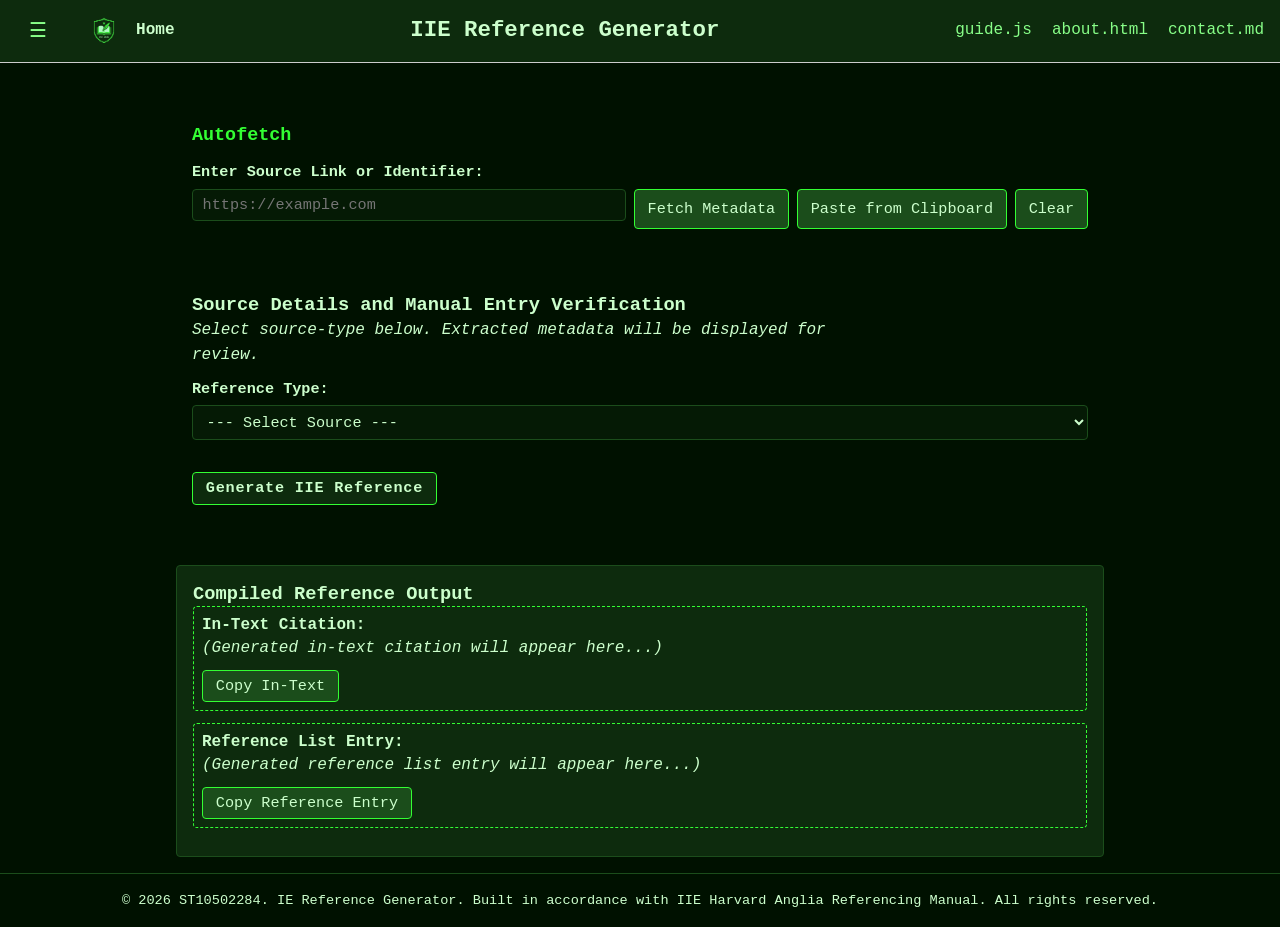
==== commit 9408d063: "IMplemented loading animation" ====
--- a/index.html
+++ b/index.html
@@ -10,7 +10,7 @@
     <meta name="keywords"
         content="IIE reference generator, Harvard Anglia referencing, IIE Harvard style, citation generator, Rosebank International referencing, academic citation tool">
     <title>Home | IIE Harvard Reference Generator | Automated Citation Tool</title>
-    <link rel="stylesheet" href="_css/style.css" />
+    <link rel="stylesheet" href="css/style.css" />
 </head>
 
 <body>
@@ -77,8 +77,6 @@
             </div>
 
         </aside>
-        <hr style="margin: 0; border: none; border-top: 1px solid #ccc;" />
-        <br />
 
         <!-- Overlay for Sidebar (implemented in CSS and JS)-->
         <div id="overlay" class="overlay"></div>
@@ -471,7 +469,7 @@
             </p>
         </footer>
 
-        <script src="_js/script.js"></script>
+        <script src="js/script.js"></script>
 </body>
 
 </html>
--- a/css/style.css
+++ b/css/style.css
@@ -0,0 +1,664 @@
+/* ==========================================
+   IIE REFERENCE GENERATOR — GLOBAL STYLESHEET
+   Single shared stylesheet for index.html, about.html,
+   contact.html and guide.html.
+   ========================================== */
+
+/* ==========================================
+   RESET & BASE
+   ========================================== */
+* {
+    box-sizing: border-box;
+    margin: 0;
+    padding: 0;
+}
+
+html {
+    font-size: 100%;
+    scroll-behavior: smooth;
+}
+
+body {
+    background-color: #001100;
+    color: #CCFFCC;
+    font-family: monospace, Consolas, "Courier New", monospace;
+    line-height: 1.6;
+}
+
+img {
+    max-width: 100%;
+    height: auto;
+    display: block;
+}
+
+a {
+    color: #88FF88;
+}
+
+h1, h2, h3, h4, h5 {
+    line-height: 1.3;
+}
+
+.nav-divider {
+    margin: 0;
+    border: none;
+    border-top: 1px solid #1B4D1B;
+}
+
+/* ==========================================
+   FORM CONTROLS & INPUTS
+   ========================================== */
+input[type="text"],
+input[type="number"],
+input[type="url"],
+input[type="email"],
+input[type="date"],
+select,
+textarea,
+button {
+    font-family: inherit;
+    font-size: 0.95rem;
+    border-radius: 0.25rem;
+}
+
+input[type="text"],
+input[type="number"],
+input[type="url"],
+input[type="email"],
+input[type="date"],
+select,
+textarea {
+    padding: 0.4rem 0.6rem;
+    border: 1px solid #1B4D1B;
+    background-color: #051A05;
+    color: #CCFFCC;
+    min-width: 140px;
+    margin-bottom: 0.5rem;
+    width: 100%;
+}
+
+textarea {
+    resize: vertical;
+}
+
+input:focus,
+select:focus,
+textarea:focus {
+    outline: 1px solid #33FF33;
+}
+
+label {
+    display: block;
+    margin-bottom: 0.25rem;
+    font-size: 0.95rem;
+    font-weight: bold;
+}
+
+button {
+    padding: 0.4rem 0.8rem;
+    border: 1px solid #33FF33;
+    border-radius: 0.25rem;
+    background-color: #1B4D1B;
+    color: #CCFFCC;
+    cursor: pointer;
+    transition: background-color 0.3s ease, transform 0.3s ease;
+}
+
+
+button:hover {
+    background-color: #33FF33;
+    color: #001100;
+}
+
+.btn-submit,
+.btn-retro {
+    background-color: #0D2B0D;
+    border: 1px solid #33FF33;
+    font-weight: bold;
+    letter-spacing: 0.05em;
+}
+
+.menu-toggle {
+    background: transparent;
+    border: none;
+    font-size: 1.25rem;
+    color: #88FF88;
+}
+
+.menu-toggle:hover {
+    background: transparent;
+}
+
+.menu-toggle span {
+    display: inline-block;
+    transition: transform 0.3s ease;
+}
+
+.menu-toggle:hover span {
+    transform: scale(1.2);
+}
+
+/* ==========================================
+   HEADER, NAV BRAND & LOGO (UPDATED)
+   ========================================== */
+.navigation-bar {
+    background-color: #0D2B0D;
+}
+
+nav {
+    display: flex;
+    flex-wrap: wrap;
+    justify-content: space-between;
+    align-items: center;
+    gap: 0.75rem 1rem;
+    padding: 0.75rem 1rem;
+}
+
+.nav-brand {
+    display: flex;
+    align-items: center;
+    gap: 0.75rem;
+    flex-shrink: 0;
+}
+
+.nav-logo {
+    display: flex;
+    align-items: center;
+    text-decoration: none;
+    color: #CCFFCC;
+    font-weight: bold;
+}
+
+.nav-logo img {
+    height: 2.2rem;
+    width: auto;
+    max-width: 6.25rem;
+    transition: transform 0.3s ease;
+}
+
+.nav-logo:hover img {
+    transform: scale(1.05);
+}
+
+#header-title {
+    flex: 1 1 auto;
+    text-align: center;
+    min-width: 0;
+}
+
+/* Fluid Clamping for Header Title */
+#header-title h1 {
+    margin: 0;
+    font-family: monospace;
+    font-size: clamp(0.95rem, 2.5vw + 0.5rem, 1.4rem);
+    line-height: 1.2;
+    word-break: break-word;
+}
+
+.navigation {
+    display: flex;
+    gap: 0.75rem 1.25rem;
+    flex-wrap: wrap;
+    justify-content: flex-end;
+    align-items: center;
+}
+
+nav a {
+    text-decoration: none;
+    color: #88FF88;
+    font-size: clamp(0.85rem, 2vw + 0.4rem, 1rem);
+    transition: transform 0.3s ease, color 0.2s ease;
+}
+
+nav a:hover {
+    transform: scale(1.05);
+    color: #33FF33;
+}
+
+/* ==========================================
+   SIDEBAR / EXPLORER PANEL
+   ========================================== */
+.side-menu-container {
+    position: fixed;
+    top: 0;
+    left: 0;
+    height: 100%;
+    width: min(80vw, 18rem);
+    background-color: #0D2B0D;
+    border-right: 1px solid #1B4D1B;
+    padding: 1rem;
+    transform: translateX(-100%);
+    transition: transform 0.3s ease;
+    z-index: 100;
+    overflow-y: auto;
+}
+
+.side-menu-container.open {
+    transform: translateX(0);
+}
+
+.side-menu-header h2 {
+    color: #33FF33;
+    margin-bottom: 1rem;
+}
+
+.side-navigation ul {
+    list-style-type: none;
+    padding: 0;
+    margin: 0;
+}
+
+.side-navigation li {
+    margin-bottom: 0.75rem;
+}
+
+.side-nav-link {
+    display: flex;
+    align-items: center;
+    gap: 0.5rem;
+    text-decoration: none;
+    color: #88FF88;
+    padding: 0.25rem 0;
+}
+
+.side-nav-link:hover {
+    transform: scale(1.05);
+}
+
+.overlay {
+    display: none;
+    position: fixed;
+    inset: 0;
+    background: rgba(0, 0, 0, 0.5);
+    z-index: 90;
+}
+
+.overlay.active {
+    display: block;
+}
+
+/* ==========================================
+   HERO / INTRO SECTIONS (about, contact, guide)
+   ========================================== */
+#about-hero,
+#contact-hero,
+.page-intro {
+    padding: 1.5rem 1rem;
+    border-bottom: 1px solid #1B4D1B;
+}
+
+#about-hero h1,
+#contact-hero h1 {
+    color: #33FF33;
+    font-size: clamp(1.25rem, 4vw, 1.75rem);
+    margin-bottom: 0.5rem;
+}
+
+#about-hero p,
+#contact-hero p {
+    max-width: 60ch;
+}
+
+.terminal-window .window-body h2 {
+    color: #33FF33;
+    margin-bottom: 0.5rem;
+}
+
+/* ==========================================
+   GENERIC CONTENT SECTIONS (about.html)
+   ========================================== */
+section {
+    padding: 1.25rem 1rem;
+}
+
+#project-purpose,
+#key-features,
+#referencing-standard {
+    border-bottom: 1px solid #1B4D1B;
+}
+
+section h2 {
+    color: #33FF33;
+    margin-bottom: 0.75rem;
+    font-size: 1.15rem;
+}
+
+section p {
+    margin-bottom: 0.5rem;
+    max-width: 70ch;
+}
+
+#key-features ul,
+#referencing-standard ul {
+    list-style: none;
+    display: grid;
+    grid-template-columns: repeat(2, 1fr);
+    gap: 0.75rem 1.5rem;
+}
+
+#key-features li,
+#referencing-standard li {
+    background-color: #0D2B0D;
+    border: 1px solid #1B4D1B;
+    border-radius: 0.25rem;
+    padding: 0.75rem;
+}
+
+/* ==========================================
+   MAIN GENERATOR LAYOUT (index.html)
+   ========================================== */
+.generator-container {
+    display: flex;
+    flex-direction: column;
+    align-items: center;
+    padding: 1rem;
+    gap: 1.5rem;
+    max-width: 60rem;
+    margin: 0 auto;
+}
+
+.autofetch-container,
+.manual-entry-container,
+.output-card {
+    width: 100%;
+}
+
+.autofetch-container > div {
+    display: flex;
+    flex-wrap: wrap;
+    gap: 0.5rem;
+}
+
+.autofetch-container input[type="url"] {
+    flex: 1 1 16rem;
+    width: auto;
+}
+
+button:disabled {
+    opacity: 0.6;
+    cursor: not-allowed;
+}
+
+/* Animated loading ellipsis */
+@keyframes bounceDots {
+    0%, 20% { opacity: 0.2; transform: translateY(0); }
+    50% { opacity: 1; transform: translateY(-3px); }
+    80%, 100% { opacity: 0.2; transform: translateY(0); }
+}
+
+.loading-dots span {
+    display: inline-block;
+    animation: bounceDots 1.4s infinite ease-in-out both;
+}
+
+.loading-dots span:nth-child(1) { animation-delay: -0.32s; }
+.loading-dots span:nth-child(2) { animation-delay: -0.16s; }
+.loading-dots span:nth-child(3) { animation-delay: 0s; }
+
+fieldset.source-fieldset {
+    border: 1px solid #1B4D1B;
+    padding: 1rem;
+    margin-bottom: 1rem;
+    font-family: monospace;
+    border-radius: 0.25rem;
+    display: none;
+}
+
+fieldset.source-fieldset.active {
+    display: block;
+}
+
+fieldset legend {
+    color: #33FF33;
+    font-weight: bold;
+    font-size: 1.1rem;
+    padding: 0 0.5rem;
+}
+
+.form-group {
+    display: flex;
+    flex-direction: column;
+    margin-bottom: 0.75rem;
+}
+
+.form-group.inline,
+.author-row {
+    display: flex;
+    gap: 0.5rem;
+    flex-wrap: wrap;
+    align-items: flex-start;
+}
+
+.author-row input {
+    flex: 1 1 10rem;
+}
+
+.btn-add-author {
+    flex-shrink: 0;
+    align-self: flex-start;
+}
+
+.output-card {
+    background-color: #0D2B0D;
+    border: 1px solid #1B4D1B;
+    padding: 1rem;
+    border-radius: 0.25rem;
+    margin-top: 1rem;
+}
+
+.output-box {
+    border: 1px dashed #33FF33;
+    padding: 0.5rem;
+    border-radius: 0.25rem;
+    margin-bottom: 0.75rem;
+    word-break: break-word;
+}
+
+/* ==========================================
+   CONTACT PAGE (contact.html)
+   ========================================== */
+#contact-container {
+    display: grid;
+    grid-template-columns: 2fr 1fr;
+    gap: 1.5rem;
+    padding: 1rem;
+    max-width: 60rem;
+    margin: 0 auto;
+    align-items: start;
+}
+
+#contact-form-section h2,
+#contact-info h2 {
+    color: #33FF33;
+    margin-bottom: 0.75rem;
+    font-size: 1.15rem;
+}
+
+#contact-form fieldset {
+    border: 1px solid #1B4D1B;
+    border-radius: 0.25rem;
+    padding: 1rem;
+    margin-bottom: 1rem;
+}
+
+#contact-form legend {
+    color: #33FF33;
+    padding: 0 0.5rem;
+}
+
+.info-card {
+    background-color: #0D2B0D;
+    border: 1px solid #1B4D1B;
+    border-radius: 0.25rem;
+    padding: 0.75rem 1rem;
+    margin-bottom: 1rem;
+}
+
+.info-card h3 {
+    color: #33FF33;
+    font-size: 1rem;
+    margin-bottom: 0.35rem;
+}
+
+/* ==========================================
+   GUIDE PAGE (guide.html)
+   ========================================== */
+.main-content {
+    max-width: 64rem;
+    margin: 0 auto;
+    padding: 1rem;
+}
+
+.guide-section {
+    margin-bottom: 2rem;
+}
+
+.guide-section h3 {
+    color: #33FF33;
+    margin-bottom: 1rem;
+}
+
+#how-to-use > div {
+    display: grid;
+    grid-template-columns: repeat(3, 1fr);
+    gap: 1rem;
+}
+
+.how-to {
+    background-color: #0D2B0D;
+    border: 1px solid #1B4D1B;
+    border-radius: 0.25rem;
+    padding: 1rem;
+}
+
+.how-to span {
+    color: #33FF33;
+    font-weight: bold;
+    font-size: 1.5rem;
+}
+
+.rule-card {
+    background-color: #0D2B0D;
+    border: 1px solid #1B4D1B;
+    border-radius: 0.25rem;
+    padding: 1rem;
+    margin-bottom: 1.25rem;
+}
+
+.rule-card h4 {
+    color: #33FF33;
+    margin-bottom: 0.5rem;
+}
+
+.format-block {
+    margin-bottom: 0.75rem;
+}
+
+.format-block h5 {
+    font-size: 0.9rem;
+    color: #88FF88;
+    margin-bottom: 0.25rem;
+}
+
+.format-block code {
+    display: block;
+    background-color: #051A05;
+    border: 1px solid #1B4D1B;
+    border-radius: 0.25rem;
+    padding: 0.5rem;
+    font-size: 0.85rem;
+    white-space: pre-wrap;
+    word-break: break-word;
+}
+
+.example-box {
+    margin-top: 0.5rem;
+    font-size: 0.9rem;
+}
+
+.site-footer,
+footer {
+    text-align: center;
+    padding: 1rem;
+    border-top: 1px solid #1B4D1B;
+    font-size: 0.85rem;
+}
+
+/* ==========================================
+   RESPONSIVE IMAGES
+   (srcset/sizes are declared in markup; these
+   rules make sure images and picture elements
+   always scale within their container)
+   ========================================== */
+picture {
+    display: block;
+    width: 100%;
+}
+
+picture img,
+img {
+    max-width: 100%;
+    height: auto;
+}
+
+/* ==========================================
+   RESPONSIVE BREAKPOINTS & MOBILE FIXES
+   ========================================== */
+@media (max-width: 48rem) {
+    nav {
+        flex-direction: column;
+        align-items: center;
+        text-align: center;
+        padding: 0.75rem;
+    }
+
+    .nav-brand {
+        order: 1;
+        width: 100%;
+        justify-content: space-between;
+    }
+
+    #header-title {
+        order: 2;
+        width: 100%;
+        margin: 0.4rem 0;
+    }
+
+    .navigation {
+        order: 3;
+        width: 100%;
+        justify-content: center;
+        gap: 0.75rem;
+    }
+
+    #contact-container {
+        grid-template-columns: 1fr;
+    }
+
+    #how-to-use > div {
+        grid-template-columns: repeat(2, 1fr);
+    }
+
+    #key-features ul,
+    #referencing-standard ul {
+        grid-template-columns: 1fr;
+    }
+}
+
+@media (max-width: 30em) {
+    .generator-container {
+        padding: 0.5rem;
+    }
+
+    .autofetch-container input[type="url"] {
+        flex-basis: 100%;
+    }
+
+    section {
+        padding: 1rem 0.75rem;
+    }
+
+    #how-to-use > div {
+        grid-template-columns: 1fr;
+    }
+}
